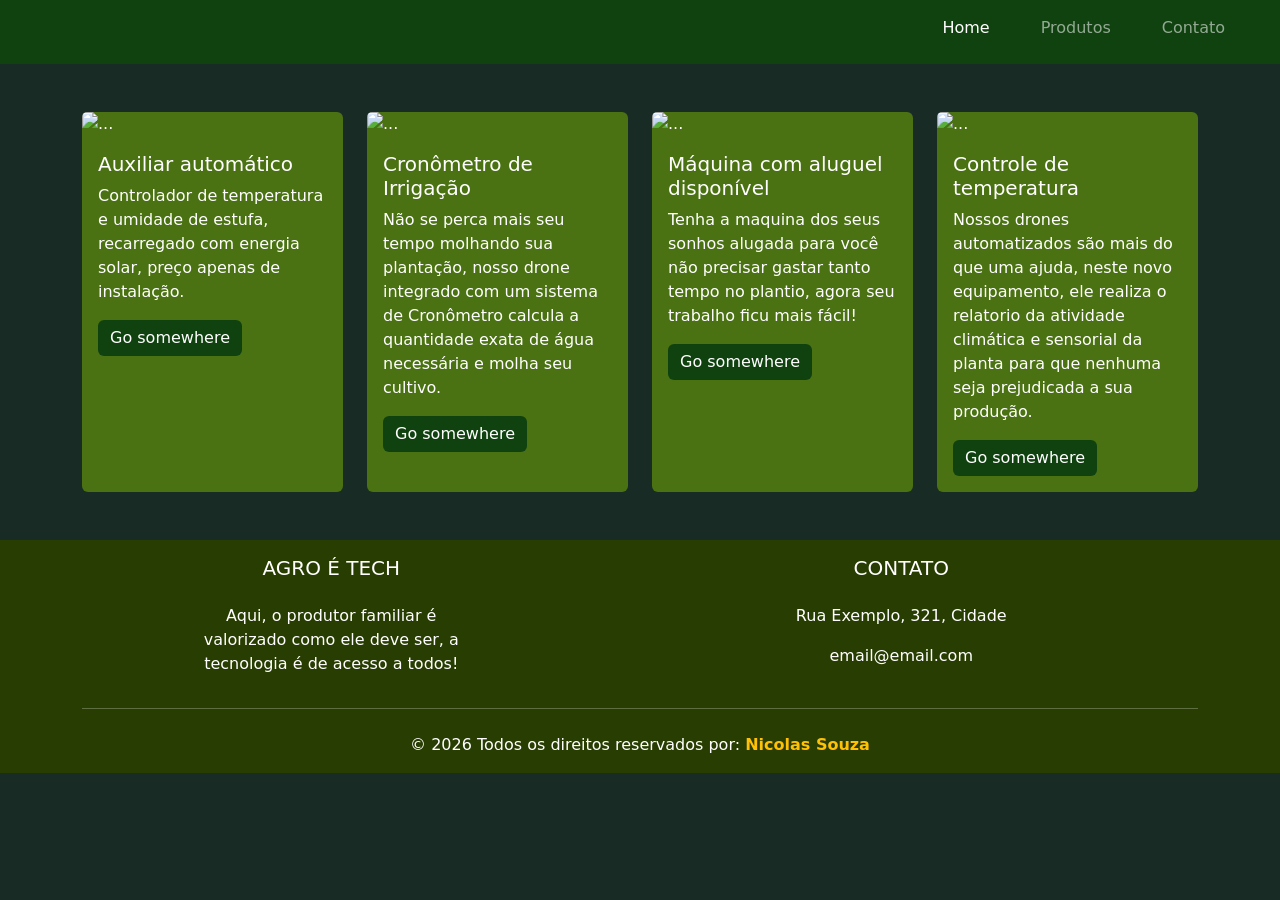
==== produtos.html @ b97d065e "Add files via upload" ====
<!doctype html>
<html lang="en">
<head>
    <meta charset="utf-8">
    <meta name="viewport" content="width=device-width, initial-scale=1">
    <title>Bootstrap demo</title>
    <link href="https://cdn.jsdelivr.net/npm/bootstrap@5.3.8/dist/css/bootstrap.min.css" rel="stylesheet" integrity="sha384-sRIl4kxILFvY47J16cr9ZwB07vP4J8+LH7qKQnuqkuIAvNWLzeN8tE5YBujZqJLB" crossorigin="anonymous">
    <script src="https://cdn.jsdelivr.net/npm/@popperjs/core@2.11.8/dist/umd/popper.min.js" integrity="sha384-I7E8VVD/ismYTF4hNIPjVp/Zjvgyol6VFvRkX/vR+Vc4jQkC+hVqc2pM8ODewa9r" crossorigin="anonymous"></script>
    <script src="https://cdn.jsdelivr.net/npm/bootstrap@5.3.8/dist/js/bootstrap.min.js" integrity="sha384-G/EV+4j2dNv+tEPo3++6LCgdCROaejBqfUeNjuKAiuXbjrxilcCdDz6ZAVfHWe1Y" crossorigin="anonymous"></script>
    <link rel="stylesheet" href="style.css">
</head> 

<body>
       <header> <!-- NavBar-->
    <nav class="navbar navbar-expand-lg navbar-dark">
        <div class="container-fluid">
          <a class="navbar-brand" href="#"><img src="Imagens/logo_agricultura_rustico-removebg-preview.png" alt="" style="width: 100px; height: auto;"></a> <!--Logo-->
          <button class="navbar-toggler" type="button" data-bs-toggle="collapse" data-bs-target="#navbarSupportedContent" aria-controls="navbarSupportedContent" aria-expanded="false" aria-label="Toggle navigation">
            <span class="navbar-toggler-icon"></span>
          </button>
          <!--Links-->
          <div class="collapse navbar-collapse justify-content-end" id="navbarSupportedContent">
            <ul class="navbar-nav mb-2 ms-auto">
              <li class="nav-item">
                <a class="nav-link active" aria-current="page" href="index.html">Home</a>
              </li>
              <li class="nav-item">
                <a class="nav-link" href="produtos.html">Produtos</a>
              </li>
              <li class="nav-item">
                <a class="nav-link" href="contato.html">Contato</a>
              </li>
            </ul>
          </div>
        </div>
      </nav>
    </header>   

    <section id="Produtos" class="mt-5"> <!-- Card dos produtos-->
      <div class="container">
        <div class="row">
          <div class="col-md-3 d-flex justify-content-center gap-3 mb-3 mb-md-0"> <!-- Primeiro Card-->
            <div class="card" style="width: 18rem;">
              <img src="Imagens/e0350882-efc5-4666-a78e-b3c666e1360b.jpg" class="card-img-top" alt="...">
              <div class="card-body">
                <h5 class="card-title">Auxiliar automático</h5>
                <p class="card-text">Controlador de temperatura e umidade de estufa, recarregado com energia solar, 
                                      preço apenas de instalação.</p>
                <a href="#" class="btn btn-primary">Go somewhere</a>
              </div>
            </div>
          </div>
          <div class="col-md-3 d-flex justify-content-center gap-3 mb-3 mb-md-0"><!-- Segundo Card-->
            <div class="card" style="width: 18rem;">
              <img src="Imagens/bb5b30a0-3390-462d-b215-b8e1dd711632.jpg" class="card-img-top" alt="...">
              <div class="card-body">
                <h5 class="card-title">Cronômetro de Irrigação</h5>
                <p class="card-text">Não se perca mais seu tempo molhando sua plantação,
                  nosso drone integrado com um sistema de Cronômetro calcula a quantidade exata de água 
                  necessária e molha seu cultivo.</p>
                <a href="#" class="btn btn-primary">Go somewhere</a>
              </div>
            </div>
          </div>
          <div class="col-md-3 d-flex justify-content-center gap-3 mb-3 mb-md-0"><!--Terceiro Card-->
            <div class="card" style="width: 18rem;">
              <img src="Imagens/4e945c4e-47e1-4450-9fd8-5af626e5c90a.jpg" class="card-img-top" alt="...">
              <div class="card-body">
                <h5 class="card-title">Máquina com aluguel disponível</h5>
                <p class="card-text">Tenha a maquina dos seus sonhos alugada para você não precisar gastar
                  tanto tempo no plantio, agora seu trabalho ficu mais fácil!</p>
                <a href="#" class="btn btn-primary">Go somewhere</a>
              </div>
            </div>
          </div>
          <div class="col-md-3 d-flex justify-content-center gap-3 mb-3 mb-md-0"><!--Quarto Card-->
            <div class="card" style="width: 18rem;">
              <img src="Imagens/1c451ba2-7252-4745-a54b-8fbbe6a87de1.jpg" class="card-img-top" alt="...">
              <div class="card-body">
                <h5 class="card-title">Controle de temperatura</h5>
                <p class="card-text">Nossos drones automatizados são mais do que uma ajuda, neste novo equipamento,
                  ele realiza o relatorio da atividade climática e sensorial da planta para que nenhuma seja 
                  prejudicada a sua produção.
                </p>
                <a href="#" class="btn btn-primary">Go somewhere</a>
              </div>
            </div>
          </div>
        </div>
      </div>
     
    </section>

    <footer class="text-white mt-5"><!-- Footer-->
    <div class="container text-center text-md-left">
        <div class="row text-center text-md-left">
            
            <!-- Coluna 1: Sobre -->
            <div class="col-md-3 mx-auto mt-3">
                <h5 class="text-uppercase mb-4 font-weight-bold ">Agro é tech</h5>
                <p>Aqui, o produtor familiar é valorizado como ele deve ser, a tecnologia é de acesso a todos!</p>
            </div>

            <!-- Coluna 3: Contato -->
            <div class="col-md-4 mx-auto mt-3">
                <h5 class="text-uppercase mb-4 font-weight-bold">Contato</h5>
                <p><i class="fas fa-home mr-3"></i> Rua Exemplo, 321, Cidade</p>
                <p><i class="fas fa-envelope mr-3"></i> email@email.com</p>
            </div>
        </div>

        <hr class="mb-4">

        <!-- Rodapé Inferior -->
        <div class="row align-items-center">
            <div class="col-md-12">
                <p>&copy; 2026 Todos os direitos reservados por:
                    <a href="#" style="text-decoration: none;"></a><strong class="text-warning">Nicolas Souza</strong>
                </p>
            </div>
        </div>
    </div>
</footer>
</body>
---- style.css ----
header{
    background-color: #104210; /* Background da Navbar */
    color: white !important; /* Cor da fonte NavBar */
}

.navbar-nav .nav-link {
    margin-right: 35px; /* Margem entre na borda da direita */
    gap: 25px; /* Espaço entre os itens da NavBar */ 
}   

body{
    background-color: #182c25; /* COr do Background nas páginas */
}

.c2{
    background-color: #306844; /* Cor do fundo da faixa inicial */
}

.card_inicial{
    background-color: #4A7212; /* Background */
    color: white; /* Cor da fonte */
    border: none; /* Tira borda do card */
    transition: background-color 0.3s ease, transform 0.2s ease; /* Transforma a transição no hover smooth */
}

.card_inicial:hover{
    background-color: #325009; /* Muda a cor no hover */
    transform: scale(1.03); /* Escala a imagem numa visão intuitiva */
}

.News_line{
    color:#182c25; /* Cor da linha Novidades */
}

footer{
    background-color: #283d01; /* Background Footer */
}

.card{ /* Muda o background, cor da fonte, tira a borda e deixa smooth o hover dos card dos produtos */
    background-color: #4A7212;
    color: white;
    border: none;
    transition: background-color 0.3s ease, transform 0.2s ease;
}

.card:hover{
    background-color: #325009;
    transform: scale(1.03); 
}

.btn-primary{ /* Muda a cor do botão e tira a borda */
    background-color: #104210; 
    border: none;
}

.btn-primary:hover{ /*Hover do botão*/
    background-color: #136113;
}
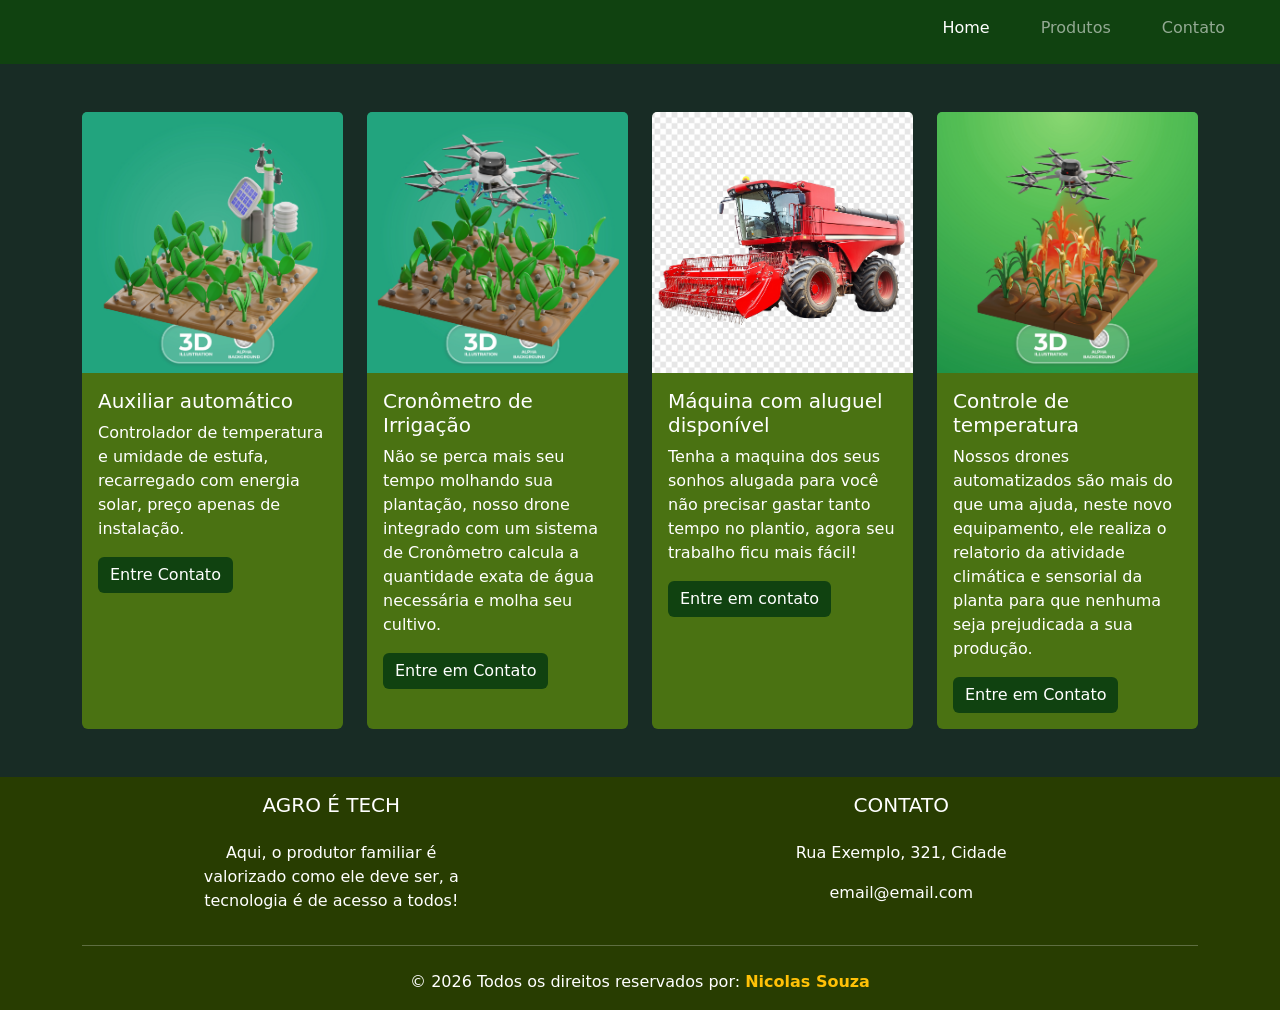
==== commit d8f83bcc: "Update produtos.html" ====
--- a/produtos.html
+++ b/produtos.html
@@ -41,48 +41,48 @@
         <div class="row">
           <div class="col-md-3 d-flex justify-content-center gap-3 mb-3 mb-md-0"> <!-- Primeiro Card-->
             <div class="card" style="width: 18rem;">
-              <img src="Imagens/e0350882-efc5-4666-a78e-b3c666e1360b.jpg" class="card-img-top" alt="...">
+              <img src="e0350882-efc5-4666-a78e-b3c666e1360b.jpg" class="card-img-top" alt="...">
               <div class="card-body">
                 <h5 class="card-title">Auxiliar automático</h5>
                 <p class="card-text">Controlador de temperatura e umidade de estufa, recarregado com energia solar, 
                                       preço apenas de instalação.</p>
-                <a href="#" class="btn btn-primary">Go somewhere</a>
+                <a href="#" class="btn btn-primary">Entre Contato</a>
               </div>
             </div>
           </div>
           <div class="col-md-3 d-flex justify-content-center gap-3 mb-3 mb-md-0"><!-- Segundo Card-->
             <div class="card" style="width: 18rem;">
-              <img src="Imagens/bb5b30a0-3390-462d-b215-b8e1dd711632.jpg" class="card-img-top" alt="...">
+              <img src="bb5b30a0-3390-462d-b215-b8e1dd711632.jpg" class="card-img-top" alt="...">
               <div class="card-body">
                 <h5 class="card-title">Cronômetro de Irrigação</h5>
                 <p class="card-text">Não se perca mais seu tempo molhando sua plantação,
                   nosso drone integrado com um sistema de Cronômetro calcula a quantidade exata de água 
                   necessária e molha seu cultivo.</p>
-                <a href="#" class="btn btn-primary">Go somewhere</a>
+                <a href="#" class="btn btn-primary">Entre em Contato</a>
               </div>
             </div>
           </div>
           <div class="col-md-3 d-flex justify-content-center gap-3 mb-3 mb-md-0"><!--Terceiro Card-->
             <div class="card" style="width: 18rem;">
-              <img src="Imagens/4e945c4e-47e1-4450-9fd8-5af626e5c90a.jpg" class="card-img-top" alt="...">
+              <img src="4e945c4e-47e1-4450-9fd8-5af626e5c90a.jpg" class="card-img-top" alt="...">
               <div class="card-body">
                 <h5 class="card-title">Máquina com aluguel disponível</h5>
                 <p class="card-text">Tenha a maquina dos seus sonhos alugada para você não precisar gastar
                   tanto tempo no plantio, agora seu trabalho ficu mais fácil!</p>
-                <a href="#" class="btn btn-primary">Go somewhere</a>
+                <a href="#" class="btn btn-primary">Entre em contato</a>
               </div>
             </div>
           </div>
           <div class="col-md-3 d-flex justify-content-center gap-3 mb-3 mb-md-0"><!--Quarto Card-->
             <div class="card" style="width: 18rem;">
-              <img src="Imagens/1c451ba2-7252-4745-a54b-8fbbe6a87de1.jpg" class="card-img-top" alt="...">
+              <img src="1c451ba2-7252-4745-a54b-8fbbe6a87de1.jpg" class="card-img-top" alt="...">
               <div class="card-body">
                 <h5 class="card-title">Controle de temperatura</h5>
                 <p class="card-text">Nossos drones automatizados são mais do que uma ajuda, neste novo equipamento,
                   ele realiza o relatorio da atividade climática e sensorial da planta para que nenhuma seja 
                   prejudicada a sua produção.
                 </p>
-                <a href="#" class="btn btn-primary">Go somewhere</a>
+                <a href="#" class="btn btn-primary">Entre em Contato</a>
               </div>
             </div>
           </div>
@@ -121,4 +121,4 @@
         </div>
     </div>
 </footer>
-</body>+</body>
